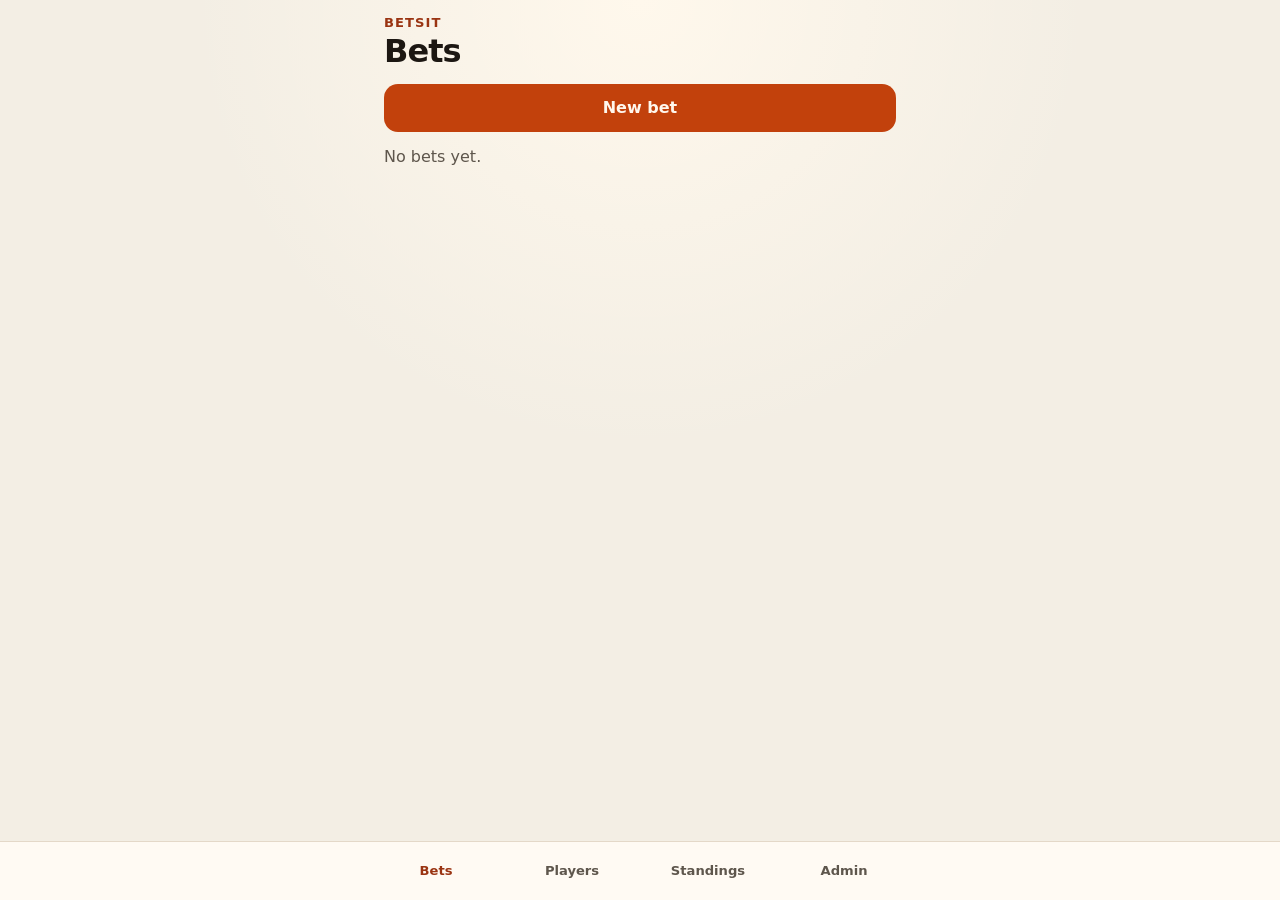
==== index.html @ ec452b72 "Publish betsit 4a22ec05b590a62b5e31c3f66e2b366c43cb4a28" ====
<!doctype html>
<html lang="en">
  <head>
    <meta charset="UTF-8" />
    <meta
      name="viewport"
      content="width=device-width, initial-scale=1, viewport-fit=cover"
    />
    <title>betsit</title>
    <script type="module" crossorigin src="./assets/index-U9pgKwCx.js"></script>
    <link rel="stylesheet" crossorigin href="./assets/index-BO-tlA85.css">
  </head>
  <body>
    <div id="app"></div>
  </body>
</html>
---- assets/index-BO-tlA85.css ----
:root{--lightningcss-light:initial;--lightningcss-dark: ;color-scheme:light;--bg:#f3eee4;--ink:#1c1712;--muted:#5e564c;--card:#fffdf8;--line:#e4d8c8;--accent:#c2410c;--accent-dark:#9a3412;--on-accent:#fff7ed;--chip:#efe4d4;--good:#166534;--good-bg:#dcfce7;--danger:#9f1239;--danger-bg:#ffe4e6;--nav:#fffaf4f5;--shadow:0 10px 30px #462a100f;font-family:system-ui,sans-serif;font-size:16px;line-height:1.4}*,:before,:after{box-sizing:border-box}body{background:radial-gradient(circle at top, #fff8ec 0, transparent 28rem), var(--bg);color:var(--ink);margin:0}button,input{font:inherit;color:inherit}button{background:var(--chip);cursor:pointer;border:0;border-radius:14px;min-height:48px;padding:.7rem .95rem}button[aria-pressed=true]{background:var(--ink);color:#fffaf3}button:focus-visible,input:focus-visible{outline:3px solid var(--accent);outline-offset:2px}input{border:1px solid var(--line);background:#fff;border-radius:14px;width:100%;min-height:48px;padding:.75rem .9rem;font-size:1rem}fieldset{border:0;min-inline-size:0;margin:0;padding:0}legend{margin-bottom:.55rem;padding:0;font-weight:700}.app{width:min(100%,34rem);min-height:100dvh;margin:0 auto}.header,.content{padding-inline:1rem}.header{padding-top:max(.85rem, env(safe-area-inset-top))}.brand{color:var(--accent-dark);letter-spacing:.08em;text-transform:uppercase;margin:0;font-size:.82rem;font-weight:750}h1,h2,p{margin:0}h1{letter-spacing:-.03em;margin-top:.15rem;font-size:2rem;line-height:1.1}h2{font-size:1.15rem}.back{min-height:44px;color:var(--accent-dark);background:0 0;margin-bottom:.4rem;padding-inline:0;font-weight:650}.content{padding-top:.9rem;padding-bottom:calc(6rem + env(safe-area-inset-bottom));flex-direction:column;gap:.85rem;display:flex}.stack,.card,form.card{flex-direction:column;gap:.75rem;display:flex}.card{background:var(--card);border:1px solid var(--line);box-shadow:var(--shadow);border-radius:18px;padding:.9rem}.spread,.odds li,.standings li,.player-line{justify-content:space-between;align-items:center;gap:.75rem;display:flex}.muted{color:var(--muted);margin:0}.error{color:var(--danger);margin:0;font-weight:650}.primary{background:var(--accent);color:var(--on-accent);font-weight:700}.danger{background:var(--danger-bg);color:var(--danger)}.block{width:100%}.choices,.quick,.actions{flex-wrap:wrap;gap:.5rem;display:flex}.choices button,.actions button,.quick button{flex:7.5rem}.list{flex-direction:column;gap:.7rem;margin:0;padding:0;list-style:none;display:flex}.bet-link{text-align:left;background:var(--card);border:1px solid var(--line);width:100%;box-shadow:var(--shadow)}.odds{flex-direction:column;gap:.35rem;margin:0;padding:0;list-style:none;display:flex}.odds li{border-bottom:1px solid var(--line);min-height:48px;padding:.35rem .15rem}.price,.balance,.rank{font-variant-numeric:tabular-nums;font-weight:750}.price{font-size:1.25rem}.pill{background:var(--chip);border-radius:999px;align-items:center;min-height:2rem;padding:.15rem .7rem;font-size:.92rem;font-weight:700;display:inline-flex}.pill.voting{color:#9a3412;background:#ffedd5}.pill.wagering{color:#075985;background:#e0f2fe}.pill.settled{background:var(--good-bg);color:var(--good)}.pill.voided{color:#44403c;background:#eee}.standings{flex-direction:column;gap:.55rem;margin:0;padding:0;list-style:none;display:flex}.standings li{background:var(--card);border:1px solid var(--line);border-radius:16px;padding:.85rem .95rem}.rank{width:1.8rem;color:var(--accent-dark)}.nav{background:var(--nav);border-top:1px solid var(--line);padding-bottom:env(safe-area-inset-bottom);-webkit-backdrop-filter:blur(10px);backdrop-filter:blur(10px);position:fixed;bottom:0;left:0;right:0}.nav-inner{grid-template-columns:repeat(4,1fr);width:min(100%,34rem);margin:0 auto;display:grid}.nav button{min-height:58px;color:var(--muted);background:0 0;border-radius:0;font-size:.82rem;font-weight:650}.nav button[aria-current=page]{color:var(--accent-dark)}details{color:var(--muted)}summary{cursor:pointer;align-items:center;min-height:44px;display:flex}
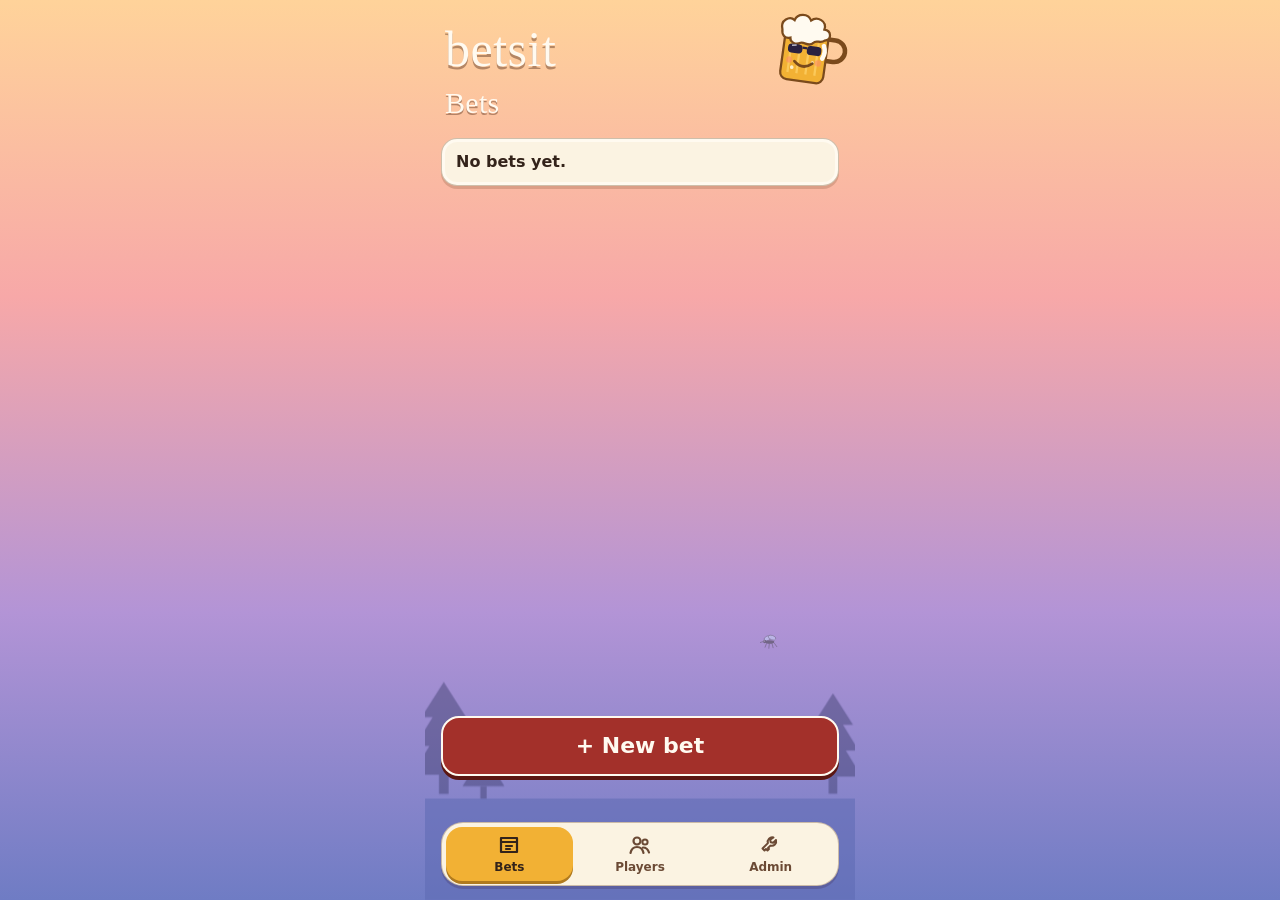
==== commit 25129ae4: "Publish betsit a8167bc9c060bf4eab9c0aa6f08c924c50999865" ====
--- a/index.html
+++ b/index.html
@@ -7,8 +7,8 @@
       content="width=device-width, initial-scale=1, viewport-fit=cover"
     />
     <title>betsit</title>
-    <script type="module" crossorigin src="./assets/index-U9pgKwCx.js"></script>
-    <link rel="stylesheet" crossorigin href="./assets/index-BO-tlA85.css">
+    <script type="module" crossorigin src="./assets/index-CC2EjgdY.js"></script>
+    <link rel="stylesheet" crossorigin href="./assets/index-lF6bx6df.css">
   </head>
   <body>
     <div id="app"></div>
--- a/assets/index-lF6bx6df.css
+++ b/assets/index-lF6bx6df.css
@@ -0,0 +1 @@
+:root{--lightningcss-light:initial;--lightningcss-dark: ;color-scheme:light;--ink:#33231a;--muted:#4a2e22;--cream:#fbf3e2;--cream-2:#fffaf0;--line:#5a371e47;--falu:#a3302a;--falu-dark:#5c1712;--amber:#f2b134;--amber-dark:#b07a1e;--odds:#5d6bb3;--lake:#5d6bb3;--danger:#9f1239;--shadow:0 3px 0 #6e462838, inset 0 0 0 3px #fffaf0;color:var(--ink);font-family:ui-rounded,SF Pro Rounded,Varela Round,system-ui,sans-serif;font-size:16px;line-height:1.4}*,:before,:after{box-sizing:border-box}body{min-height:100dvh;color:var(--ink);background:linear-gradient(#ffd39a 0%,#f7a8a8 33%,#b394d6 68%,#6f7cc4 100%);margin:0}button,input,select{font:inherit;color:inherit}button{cursor:pointer}button:disabled{cursor:default}button:focus-visible,input:focus-visible,select:focus-visible,summary:focus-visible{outline-offset:2px;outline:3px solid #fffaf0}h1,h2,.wordmark,.winner{letter-spacing:.01em;font-family:Chalkboard SE,Marker Felt,Chewy,cursive;font-weight:400}.preview-badge{z-index:3;background:var(--falu);width:fit-content;max-width:calc(100% - 96px);color:var(--cream-2);border:1.5px solid var(--cream-2);letter-spacing:.04em;border-radius:999px;margin:12px 16px 0;padding:.28rem .7rem;font-size:.75rem;font-weight:800;position:relative}h1,h2,p{margin:0}.art-defs{position:absolute}.phone{width:min(100%,430px);min-height:100dvh;margin:0 auto;position:relative}.backdrop{pointer-events:none;z-index:0;position:fixed;inset:0}.mascot{transform-origin:50%;z-index:2;width:76px;height:82px;animation:4.8s ease-in-out infinite bob;position:fixed;top:6px;right:max(6px,50vw - 209px);transform:rotate(8deg)}.shore{width:min(100%,430px);height:220px;position:fixed;bottom:0;left:50%;transform:translate(-50%)}.mosquito{opacity:.5;width:22px;height:17px;position:fixed;bottom:250px;left:calc(50% + min(34vw,120px))}.page{z-index:1;min-height:100dvh;padding-bottom:calc(24px + env(safe-area-inset-bottom));flex-direction:column;display:flex;position:relative}.page.with-tabs{padding-bottom:calc(108px + env(safe-area-inset-bottom))}.logo{padding:24px 96px 6px 20px}.wordmark{color:var(--cream-2);text-shadow:0 3px #5a321e73;font-size:50px;line-height:1}.tag{color:var(--muted);margin-top:4px;font-size:13px;font-weight:700;display:block}.logo h1:not(.wordmark){color:var(--cream-2);text-shadow:0 2px #5a321e73;margin-top:8px;font-size:30px}.top{align-items:center;gap:8px;padding:14px 92px 8px 12px;display:flex}.htitle{text-align:left;flex:1;min-width:0}.htitle h1{color:var(--cream-2);text-shadow:0 2px #5a321e73;white-space:nowrap;font-size:30px}.hsub{color:var(--muted);white-space:nowrap;text-overflow:ellipsis;font-size:13px;font-weight:600;overflow:hidden}.hbtn,.hsp{flex:none;width:44px;height:44px}.hbtn{background:var(--cream);color:#7a4a1c;border:1.5px solid #5a371e59;border-radius:14px;justify-content:center;align-items:center;font-size:22px;line-height:1;display:flex;box-shadow:0 2px #5a371e40}.dots{letter-spacing:.08em;font-size:12px}.stack{flex-direction:column;flex:1;gap:12px;padding:8px 16px 16px;display:flex}.grow{flex:1;min-height:12px}.card,.chip,.field,.oddstrip,.tile,.seg,.pick,.st{background:var(--cream);border:1.5px solid var(--line);box-shadow:var(--shadow);border-radius:16px}.sect{justify-content:space-between;align-items:baseline;gap:8px;display:flex}.sect h2{color:var(--cream-2);text-shadow:0 2px #5a321e66;font-size:24px}.sect.in h2{color:var(--ink);text-shadow:none;font-size:20px}.note,.hint{color:var(--muted);font-weight:700}.hint{margin-top:-4px;font-size:13px}.mini{background:var(--cream);color:#7a4a1c;border:1.5px solid #5a371e59;border-radius:14px;min-height:44px;padding:10px 14px;font-weight:800}.btn{border:0;border-radius:18px;justify-content:center;align-items:center;gap:8px;min-height:52px;padding:0 20px;font-size:19px;font-weight:800;display:flex}.btn.primary{background:var(--falu);color:var(--cream-2);border:2px solid var(--cream-2);box-shadow:0 4px 0 var(--falu-dark)}.btn.big{width:100%;min-height:60px;font-size:22px}.btn:disabled,.btn.primary:disabled{opacity:.45}.li{width:20px;height:20px}.grid3{grid-template-columns:repeat(3,minmax(0,1fr));gap:10px;margin:0;padding:0;list-style:none;display:grid}.chip{text-align:center;flex-direction:column;justify-content:center;align-items:center;width:100%;min-width:0;min-height:64px;padding:8px;font-size:19px;font-weight:800;display:flex}.chip b,.oname,.pair b,.tkh b{text-overflow:ellipsis;white-space:nowrap;max-width:100%;overflow:hidden}.chip small{opacity:.8;font-size:11px;font-weight:600}.chip.sel,.tab.on{background:var(--amber);border-color:var(--amber-dark);box-shadow:0 3px 0 var(--amber-dark);color:var(--ink)}.st.on{background:var(--falu);color:var(--cream-2);border-color:var(--falu);box-shadow:none}.chip.pulse{border:2px dashed var(--falu)}.pchip{position:relative}.crown{width:20px;height:14px;position:absolute;top:4px;right:6px}.bal{align-items:center;font-size:14px;font-weight:700;display:flex}.cone{vertical-align:-2px;flex:none;width:13px;height:15px;margin:0 2px}.openbet{text-align:left;flex-direction:column;align-items:flex-start;gap:2px;width:100%;padding:12px 14px;display:flex}.openbet .lbl{text-transform:uppercase;letter-spacing:.08em;opacity:.75;font-size:11px;font-weight:700}.openbet b{font-size:18px}.openbet .meta{opacity:.85;align-items:center;font-size:13px;display:flex}.field{align-items:center;width:100%;min-height:52px;padding:0 14px;font-size:18px;font-weight:700;display:flex}.seg{grid-template-columns:repeat(3,minmax(0,1fr));gap:4px;min-height:48px;padding:4px;display:grid}.seg button{box-shadow:none;color:#6b4a35;background:0 0;border:0;border-radius:12px;min-width:0;min-height:44px;padding:0 4px;font-size:15px;font-weight:700}.seg button.on{background:var(--falu);color:var(--cream-2)}.tiles{grid-template-columns:1fr 1fr;gap:12px;display:grid}.tile{min-height:86px;padding:0;position:relative}.tile.hot{background:#fde6b0;border-color:#c99a3a}.tile-hit{width:100%;min-height:86px;box-shadow:none;text-align:left;background:0 0;border:0;grid-template-rows:auto auto;grid-template-columns:1fr auto;align-items:end;gap:4px 8px;padding:10px 12px;display:grid}.tile .oname{grid-column:1/-1;font-size:20px}.cn{text-align:left;font-size:32px;font-weight:800}.cn small{margin-left:2px;font-size:16px}.tminus{z-index:1;width:44px;height:44px;box-shadow:none;color:#7a4a1c;background:0 0;border:0;border-radius:12px;font-size:24px;font-weight:800;position:absolute;top:4px;right:4px}.odd{background:var(--odds);color:var(--cream-2);border-radius:10px;justify-self:end;padding:4px 10px;font-size:18px;font-weight:800}.pairs{flex-direction:column;gap:8px;display:flex}.pair{justify-content:space-between;align-items:center;min-height:52px;padding:0 6px 0 16px;font-size:18px;display:flex}.x{width:44px;height:44px;box-shadow:none;opacity:.7;background:0 0;border:0;font-size:18px}.oddstrip{padding:8px 10px}.oshead{text-transform:uppercase;letter-spacing:.08em;align-items:center;gap:6px;margin-bottom:6px;font-size:12px;font-weight:800;display:flex}.oshead .li{width:14px;height:14px}.osg{grid-template-columns:repeat(3,minmax(0,1fr));gap:6px;display:grid}.os{background:#f3e5c8;border-radius:8px;justify-content:space-between;gap:4px;min-width:0;padding:4px 8px;font-size:14px;display:flex}.os b{text-overflow:ellipsis;white-space:nowrap;overflow:hidden}.os i{color:#4c58a0;font-style:normal;font-weight:800}.bench .chip{min-height:52px;font-size:18px}.tickets{flex-direction:column;gap:10px;display:flex}.ticket{padding:4px 8px 8px 12px}.tkh{justify-content:space-between;align-items:center;display:flex}.tkh b{font-size:19px}.bd{grid-template-columns:1fr auto;grid-template-areas:"pick wins""stk wins";align-items:center;gap:6px 8px;display:grid}.pick{grid-area:pick;justify-self:start;max-width:100%;min-height:44px;padding:0 10px;font-size:15px;font-weight:700}.stk{grid-area:stk;gap:4px;display:flex}.st{min-width:44px;height:44px;box-shadow:none;padding:0 8px;font-size:14px;font-weight:800}.wins{flex-direction:column;grid-area:wins;align-items:flex-end;min-width:44px;font-size:11px;line-height:1.1;display:flex}.wins b{color:var(--falu);font-size:20px}.foot{justify-content:space-between;align-items:center;gap:12px;display:flex}.sum{color:var(--cream-2);text-shadow:0 1px #3c281e80;align-items:center;font-size:15px;font-weight:700;display:flex}.wagers{padding:6px 14px 8px}.wager-list{margin:0;padding:0;list-style:none}.wrow{border-top:1.5px dashed #5a371e40;grid-template-columns:64px 1fr auto;align-items:center;gap:8px;min-height:48px;font-size:15px;display:grid}.wrow b{text-overflow:ellipsis;white-space:nowrap;font-size:17px;overflow:hidden}.wn{color:var(--falu);white-space:nowrap;font-weight:800}.res{text-align:center;align-items:center}.hero{width:min(100%,320px)}.winner{color:var(--cream-2);text-shadow:0 3px #5a321e73;font-size:48px}.payout{text-align:left;justify-content:space-between;align-items:center;width:100%;min-height:64px;padding:12px 16px;display:flex}.pwho{align-items:center;gap:10px;min-width:0;font-size:22px;display:flex}.pwho b{text-overflow:ellipsis;white-space:nowrap;overflow:hidden}.pfish{flex:none;width:44px;height:22px}.pamt{white-space:nowrap;align-items:center;font-size:24px;font-weight:800;display:flex}.pamt .cone{width:18px;height:21px}.losers{font-size:15px;font-weight:700}.losers span{opacity:.7}.tabs{z-index:3;background:var(--cream);color:#6b4a35;width:min(100% - 32px,398px);margin-bottom:env(safe-area-inset-bottom);border:1.5px solid #5a371e4d;border-radius:22px;grid-template-columns:repeat(3,minmax(0,1fr));gap:4px;padding:4px;display:grid;position:fixed;bottom:14px;left:50%;transform:translate(-50%);box-shadow:0 3px #3c285040}.tab{min-height:54px;box-shadow:none;background:0 0;border:0;border-radius:16px;flex-direction:column;justify-content:center;align-items:center;gap:2px;font-size:12px;font-weight:700;display:flex}.ti{width:24px;height:24px}.more{flex:none;width:44px;height:44px;position:relative}.menu{z-index:6;flex-direction:column;gap:8px;min-width:220px;padding:12px;display:flex;position:absolute;top:50px;right:0}.scrim{z-index:5;box-shadow:none;background:0 0;border:0;position:fixed;inset:0}.bet-list{flex-direction:column;gap:10px;margin:0;padding:0;list-style:none;display:flex}label{font-weight:700}input:not(.field),select:not(.pick){border:1.5px solid var(--line);background:#fff;border-radius:14px;width:100%;min-height:48px;padding:.7rem .9rem}.muted{color:var(--muted);font-weight:600}.error{color:var(--danger);font-weight:700}.danger{color:var(--danger);background:#ffe4e6;border:0;border-radius:14px;min-height:48px;padding:.7rem .95rem;font-weight:700}.block{width:100%}.actions{flex-wrap:wrap;gap:8px;display:flex}.note-card{padding:12px 14px;font-weight:700}.texty{box-shadow:none;color:var(--cream-2);text-shadow:0 1px #3c281e66;background:0 0;border:0;align-self:flex-start;min-height:44px;font-weight:800}.settings-fold{color:var(--cream-2);margin:0 16px 16px;font-weight:800}.sr-only{clip:rect(0, 0, 0, 0);white-space:nowrap;border:0;width:1px;height:1px;margin:-1px;padding:0;position:absolute;overflow:hidden}@keyframes bob{0%,to{transform:rotate(8deg)translateY(0)}50%{transform:rotate(8deg)translateY(-5px)}}.steam{transform-origin:50%;animation:3.6s ease-in-out infinite puff}@keyframes puff{0%,to{opacity:.55;transform:translateY(0)}50%{opacity:.9;transform:translateY(-4px)}}@media (prefers-reduced-motion:reduce){.mascot,.steam{animation:none}}
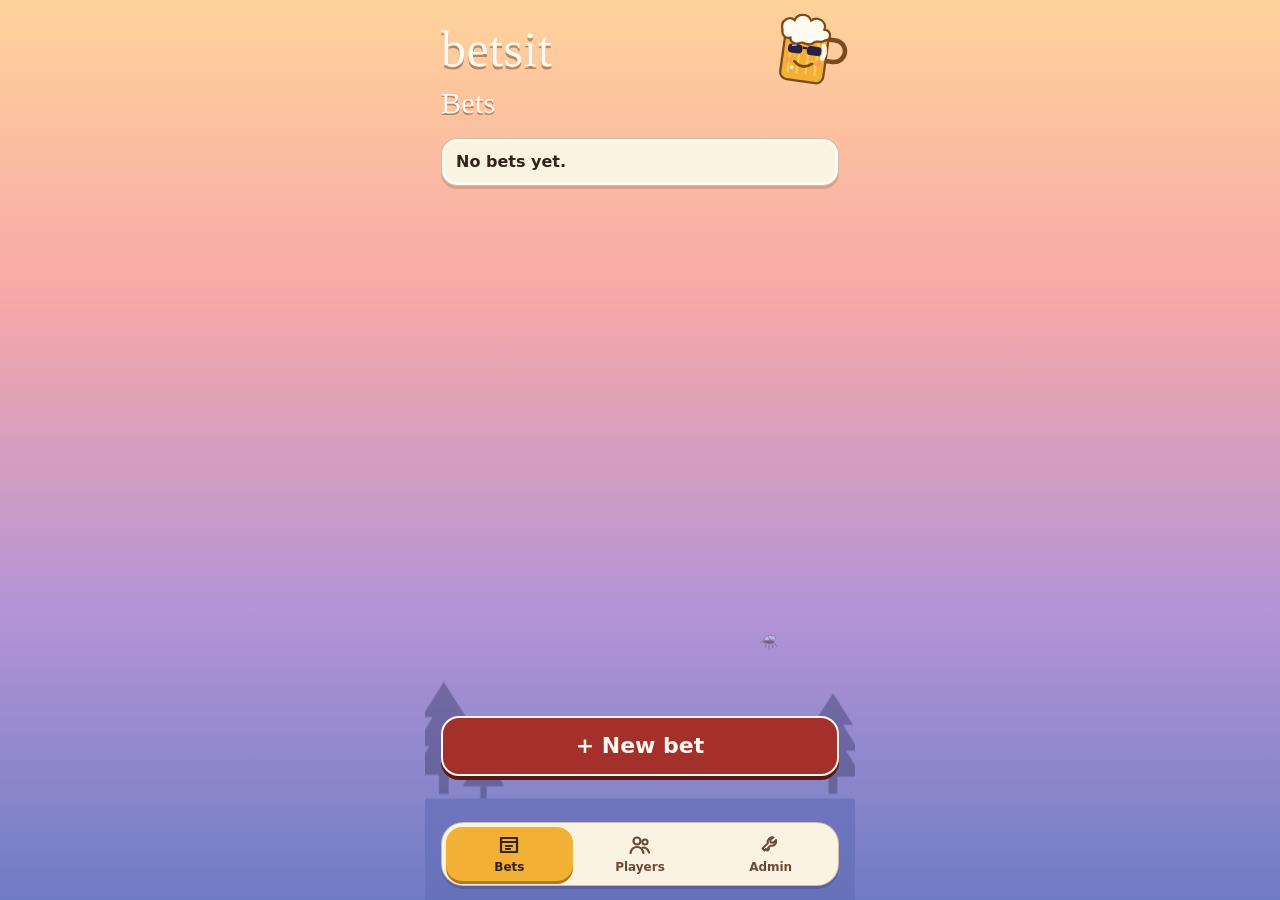
==== commit ba5b1269: "Publish betsit f1da51d228bc4abdd71f603975ac73a32f1acae9" ====
--- a/index.html
+++ b/index.html
@@ -7,8 +7,8 @@
       content="width=device-width, initial-scale=1, viewport-fit=cover"
     />
     <title>betsit</title>
-    <script type="module" crossorigin src="./assets/index-CC2EjgdY.js"></script>
-    <link rel="stylesheet" crossorigin href="./assets/index-lF6bx6df.css">
+    <script type="module" crossorigin src="./assets/index-CLLuJDGs.js"></script>
+    <link rel="stylesheet" crossorigin href="./assets/index-208zhZhw.css">
   </head>
   <body>
     <div id="app"></div>
--- a/assets/index-208zhZhw.css
+++ b/assets/index-208zhZhw.css
@@ -0,0 +1 @@
+:root{--lightningcss-light:initial;--lightningcss-dark: ;color-scheme:light;--ink:#33231a;--muted:#4a2e22;--cream:#fbf3e2;--cream-2:#fffaf0;--line:#5a371e47;--falu:#a3302a;--falu-dark:#5c1712;--amber:#f2b134;--amber-dark:#b07a1e;--odds:#5d6bb3;--lake:#5d6bb3;--danger:#9f1239;--shadow:0 3px 0 #6e462838, inset 0 0 0 3px #fffaf0;color:var(--ink);font-family:ui-rounded,SF Pro Rounded,Varela Round,system-ui,sans-serif;font-size:16px;line-height:1.4}*,:before,:after{box-sizing:border-box}body{min-height:100dvh;color:var(--ink);background:linear-gradient(#ffd39a 0%,#f7a8a8 33%,#b394d6 68%,#6f7cc4 100%);margin:0}button,input,select{font:inherit;color:inherit}button{cursor:pointer}button:disabled{cursor:default}button:focus-visible,input:focus-visible,select:focus-visible,summary:focus-visible{outline-offset:2px;outline:3px solid #fffaf0}h1,h2,.wordmark,.winner{letter-spacing:.01em;font-family:Chalkboard SE,Marker Felt,Chewy,cursive;font-weight:400}.preview-badge{z-index:3;background:var(--falu);width:fit-content;max-width:calc(100% - 96px);color:var(--cream-2);border:1.5px solid var(--cream-2);letter-spacing:.04em;border-radius:999px;margin:12px 16px 0;padding:.28rem .7rem;font-size:.75rem;font-weight:800;position:relative}h1,h2,p{margin:0}.art-defs{position:absolute}.phone{width:min(100%,430px);min-height:100dvh;margin:0 auto;position:relative}.backdrop{pointer-events:none;z-index:0;position:fixed;inset:0}.mascot{transform-origin:50%;z-index:2;width:76px;height:82px;animation:4.8s ease-in-out infinite bob;position:fixed;top:6px;right:max(6px,50vw - 209px);transform:rotate(8deg)}.shore{width:min(100%,430px);height:220px;position:fixed;bottom:0;left:50%;transform:translate(-50%)}.mosquito{opacity:.5;width:22px;height:17px;position:fixed;bottom:250px;left:calc(50% + min(34vw,120px))}.page{z-index:1;min-height:100dvh;padding-bottom:calc(24px + env(safe-area-inset-bottom));flex-direction:column;display:flex;position:relative}.page.with-tabs{padding-bottom:calc(108px + env(safe-area-inset-bottom))}.logo{padding:24px 96px 6px 16px}.wordmark{color:var(--cream-2);text-shadow:0 3px #5a321e73;font-size:50px;line-height:1}.tag{color:var(--muted);margin-top:4px;font-size:13px;font-weight:700;display:block}.logo h1:not(.wordmark){color:var(--cream-2);text-shadow:0 2px #5a321e73;margin-top:8px;font-size:30px}.top{align-items:center;gap:8px;padding:14px 92px 8px 16px;display:flex}.htitle{text-align:left;flex:1;min-width:0}.htitle h1{color:var(--cream-2);text-shadow:0 2px #5a321e73;white-space:nowrap;text-overflow:ellipsis;font-size:30px;overflow:hidden}.hsub{color:var(--muted);white-space:nowrap;text-overflow:ellipsis;font-size:13px;font-weight:600;overflow:hidden}.hbtn,.hsp{flex:none;width:44px;height:44px}.hbtn{background:var(--cream);color:#7a4a1c;border:1.5px solid #5a371e59;border-radius:14px;justify-content:center;align-items:center;font-size:22px;line-height:1;display:flex;box-shadow:0 2px #5a371e40}.dots{letter-spacing:.08em;font-size:12px}.stack{flex-direction:column;flex:1;gap:12px;padding:8px 16px 16px;display:flex}.grow{flex:1;min-height:12px}.card,.chip,.field,.oddstrip,.tile,.seg,.pick,.st{background:var(--cream);border:1.5px solid var(--line);box-shadow:var(--shadow);border-radius:16px}.sect{justify-content:space-between;align-items:center;gap:8px;display:flex}.sect h2{color:var(--cream-2);text-shadow:0 2px #5a321e66;font-size:24px}.sect.in h2{color:var(--ink);text-shadow:none;font-size:20px}.note,.hint{color:var(--muted);font-weight:700}.hint{margin-top:-4px;font-size:13px}.mini{background:var(--cream);color:#7a4a1c;border:1.5px solid #5a371e59;border-radius:14px;min-height:44px;padding:10px 14px;font-weight:800}.btn{border:1.5px solid var(--line);background:var(--cream-2);border-radius:18px;justify-content:center;align-items:center;gap:8px;min-height:52px;padding:0 20px;font-size:19px;font-weight:800;display:flex;box-shadow:0 3px #6e46282e}.btn.primary{background:var(--falu);color:var(--cream-2);border:2px solid var(--cream-2);box-shadow:0 4px 0 var(--falu-dark)}.btn.big{width:100%;min-height:60px;font-size:22px}.btn:disabled,.btn.primary:disabled{opacity:.45}.li{width:20px;height:20px}.grid3{grid-template-columns:repeat(3,minmax(0,1fr));gap:10px;margin:0;padding:0;list-style:none;display:grid}.chip{text-align:center;flex-direction:column;justify-content:center;align-items:center;width:100%;min-width:0;min-height:64px;padding:8px;font-size:19px;font-weight:800;display:flex}.chip b,.oname,.pair b,.tkh b{text-overflow:ellipsis;white-space:nowrap;max-width:100%;overflow:hidden}.chip small{opacity:.8;font-size:11px;font-weight:600}.chip.sel,.tab.on{background:var(--amber);border-color:var(--amber-dark);box-shadow:0 3px 0 var(--amber-dark);color:var(--ink)}.st.on{background:var(--falu);color:var(--cream-2);border-color:var(--falu);box-shadow:none}.chip.pulse{border:2px dashed var(--falu)}.board{flex-direction:column;gap:8px;margin:0;padding:0;list-style:none;display:flex}.board-row{text-align:left;background:var(--cream);border:1.5px solid var(--line);width:100%;min-height:56px;box-shadow:var(--shadow);border-radius:16px;grid-template-columns:2.25rem minmax(0,1fr) auto;align-items:center;gap:8px;padding:8px 12px 8px 8px;font-weight:800;display:grid}.board-row.lead{background:var(--amber);border-color:var(--amber-dark);box-shadow:0 3px 0 var(--amber-dark)}.board-row[aria-pressed=true]{box-shadow:inset 0 0 0 3px var(--falu-dark)}.board-row.lead[aria-pressed=true]{box-shadow:0 3px 0 var(--amber-dark), inset 0 0 0 3px var(--falu-dark)}.rank{text-align:center;font-variant-numeric:tabular-nums;font-size:18px}.who{align-items:center;gap:6px;min-width:0;display:flex}.who b{text-overflow:ellipsis;white-space:nowrap;overflow:hidden}.crown{flex:none;width:22px;height:15px}.bal{font-variant-numeric:tabular-nums;white-space:nowrap;align-items:center;font-size:14px;font-weight:700;display:flex}.cone{vertical-align:-2px;flex:none;width:13px;height:15px;margin:0 2px}.openbet{text-align:left;flex-direction:column;align-items:flex-start;gap:2px;width:100%;padding:12px 14px;display:flex}.openbet .lbl{text-transform:uppercase;letter-spacing:.08em;opacity:.75;font-size:11px;font-weight:700}.openbet b{font-size:18px}.openbet .meta{opacity:.85;align-items:center;font-size:13px;display:flex}.field{align-items:center;width:100%;min-height:52px;padding:0 14px;font-size:18px;font-weight:700;display:flex}.seg{grid-template-columns:repeat(3,minmax(0,1fr));gap:4px;min-height:48px;padding:4px;display:grid}.seg button{box-shadow:none;color:#6b4a35;background:0 0;border:0;border-radius:12px;min-width:0;min-height:44px;padding:0 4px;font-size:15px;font-weight:700}.seg button.on{background:var(--falu);color:var(--cream-2)}.tiles{grid-template-columns:1fr 1fr;gap:12px;display:grid}.tile{min-height:86px;padding:0;position:relative}.tile.hot{background:#fde6b0;border-color:#c99a3a}.tile-hit{width:100%;min-height:86px;box-shadow:none;text-align:left;background:0 0;border:0;grid-template-rows:auto auto;grid-template-columns:1fr auto;align-items:end;gap:4px 8px;padding:10px 12px;display:grid}.tile .oname{grid-column:1/-1;padding-right:40px;font-size:20px}.cn{text-align:left;font-size:32px;font-weight:800}.cn small{margin-left:2px;font-size:16px}.tminus{z-index:1;width:44px;height:44px;box-shadow:none;color:#7a4a1c;background:0 0;border:0;border-radius:12px;font-size:24px;font-weight:800;position:absolute;top:4px;right:4px}.odd{background:var(--odds);color:var(--cream-2);border-radius:10px;justify-self:end;padding:4px 10px;font-size:18px;font-weight:800}.pairs{flex-direction:column;gap:8px;display:flex}.pair{justify-content:space-between;align-items:center;gap:8px;min-height:52px;padding:0 4px 0 14px;font-size:18px;display:flex}.pair b{flex:1;min-width:0}.x{width:44px;height:44px;box-shadow:none;opacity:.7;background:0 0;border:0;font-size:18px}.oddstrip{padding:8px 10px}.oshead{text-transform:uppercase;letter-spacing:.08em;align-items:center;gap:6px;margin-bottom:6px;font-size:12px;font-weight:800;display:flex}.oshead .li{width:14px;height:14px}.osg{grid-template-columns:repeat(auto-fit,minmax(96px,1fr));gap:6px;display:grid}.os{background:#f3e5c8;border-radius:8px;justify-content:space-between;gap:4px;min-width:0;padding:4px 8px;font-size:14px;display:flex}.os b{text-overflow:ellipsis;white-space:nowrap;overflow:hidden}.os i{color:#4c58a0;font-style:normal;font-weight:800}.bench .chip{min-height:52px;font-size:18px}.tickets{flex-direction:column;gap:10px;display:flex}.ticket{padding:10px 12px 12px}.tkh{justify-content:space-between;align-items:center;display:flex}.tkh b{font-size:19px}.bd{grid-template-columns:minmax(0,1fr) 4.5rem;grid-template-areas:"pick wins""stk wins";align-items:center;gap:8px;display:grid}.pick{grid-area:pick;justify-self:stretch;width:100%;max-width:100%;min-height:44px;padding:0 10px;font-size:15px;font-weight:700}.stk{grid-area:stk;grid-template-columns:repeat(3,minmax(0,1fr));gap:6px;min-width:0;display:grid}.st{width:100%;min-width:0;height:44px;box-shadow:none;padding:0 4px;font-size:14px;font-weight:800}.wins{font-variant-numeric:tabular-nums;flex-direction:column;grid-area:wins;justify-content:center;align-items:flex-end;width:4.5rem;font-size:11px;line-height:1.1;display:flex}.wins b{color:var(--falu);font-size:20px}.foot{grid-template-columns:minmax(0,1fr) minmax(9rem,1fr);align-items:center;gap:12px;display:grid}.foot .btn{width:100%}.sum{color:var(--cream-2);text-shadow:0 1px #3c281e80;align-items:center;font-size:15px;font-weight:700;display:flex}.wagers{padding:6px 14px 8px}.wager-list{margin:0;padding:0;list-style:none}.wrow{border-top:1.5px dashed #5a371e40;grid-template-columns:minmax(4.5rem,7.5rem) minmax(0,1fr) auto;align-items:center;gap:8px;min-height:48px;font-size:15px;display:grid}.wrow b{text-overflow:ellipsis;white-space:nowrap;font-size:17px;overflow:hidden}.wn{color:var(--falu);white-space:nowrap;font-weight:800}.res{text-align:center;align-items:center}.hero{width:min(100%,320px)}.winner{color:var(--cream-2);text-shadow:0 3px #5a321e73;font-size:48px}.payout{text-align:left;justify-content:space-between;align-items:center;width:100%;min-height:64px;padding:12px 16px;display:flex}.pwho{align-items:center;gap:10px;min-width:0;font-size:22px;display:flex}.pwho b{text-overflow:ellipsis;white-space:nowrap;overflow:hidden}.pfish{flex:none;width:44px;height:22px}.pamt{white-space:nowrap;align-items:center;font-size:24px;font-weight:800;display:flex}.pamt .cone{width:18px;height:21px}.losers{font-size:15px;font-weight:700}.losers span{opacity:.7}.tabs{z-index:3;background:var(--cream);color:#6b4a35;width:min(100% - 32px,398px);margin-bottom:env(safe-area-inset-bottom);border:1.5px solid #5a371e4d;border-radius:22px;grid-template-columns:repeat(3,minmax(0,1fr));gap:4px;padding:4px;display:grid;position:fixed;bottom:14px;left:50%;transform:translate(-50%);box-shadow:0 3px #3c285040}.tab{min-height:54px;box-shadow:none;background:0 0;border:0;border-radius:16px;flex-direction:column;justify-content:center;align-items:center;gap:2px;font-size:12px;font-weight:700;display:flex}.ti{width:24px;height:24px}.more{flex:none;width:44px;height:44px;position:relative}.menu{z-index:6;flex-direction:column;gap:8px;min-width:220px;padding:12px;display:flex;position:absolute;top:50px;right:0}.menu button{width:100%}.scrim{z-index:5;box-shadow:none;background:0 0;border:0;position:fixed;inset:0}.bet-list{flex-direction:column;gap:10px;margin:0;padding:0;list-style:none;display:flex}label{font-weight:700}input:not(.field),select:not(.pick){border:1.5px solid var(--line);background:#fff;border-radius:14px;width:100%;min-height:48px;padding:.7rem .9rem}.muted{color:var(--muted);font-weight:600}.error{color:var(--danger);font-weight:700}.danger{color:var(--danger);box-shadow:none;background:#ffe4e6;border:0;border-radius:14px;min-height:48px;padding:.7rem .95rem;font-weight:700}.block{width:100%}.actions{grid-template-columns:1fr 1fr;gap:8px;display:grid}.actions>button{width:100%;min-width:0}.stack>.btn{width:100%}.sheet{flex-direction:column;align-items:stretch;gap:10px;padding:14px;display:flex}.sheet>.btn,.sheet>button{width:100%}.log{flex-direction:column;margin:0;padding:0;list-style:none;display:flex}.log li{border-top:1.5px dashed #5a371e40;justify-content:space-between;align-items:center;gap:8px;min-height:40px;font-weight:800;display:flex}.log li:first-child{border-top:0}.log .up{color:var(--falu);font-variant-numeric:tabular-nums}.log .down{color:var(--muted);font-variant-numeric:tabular-nums}.note-card{padding:12px 14px;font-weight:700}.texty{box-shadow:none;color:var(--cream-2);text-shadow:0 1px #3c281e66;background:0 0;border:0;align-self:flex-start;min-height:44px;font-weight:800}.settings-fold{color:var(--cream-2);margin:0 0 8px;font-weight:800}.settings-fold>summary{min-height:44px;margin:0 16px 8px;padding:10px 0}.sr-only{clip:rect(0, 0, 0, 0);white-space:nowrap;border:0;width:1px;height:1px;margin:-1px;padding:0;position:absolute;overflow:hidden}@keyframes bob{0%,to{transform:rotate(8deg)translateY(0)}50%{transform:rotate(8deg)translateY(-5px)}}.steam{transform-origin:50%;animation:3.6s ease-in-out infinite puff}@keyframes puff{0%,to{opacity:.55;transform:translateY(0)}50%{opacity:.9;transform:translateY(-4px)}}@media (prefers-reduced-motion:reduce){.mascot,.steam{animation:none}}
